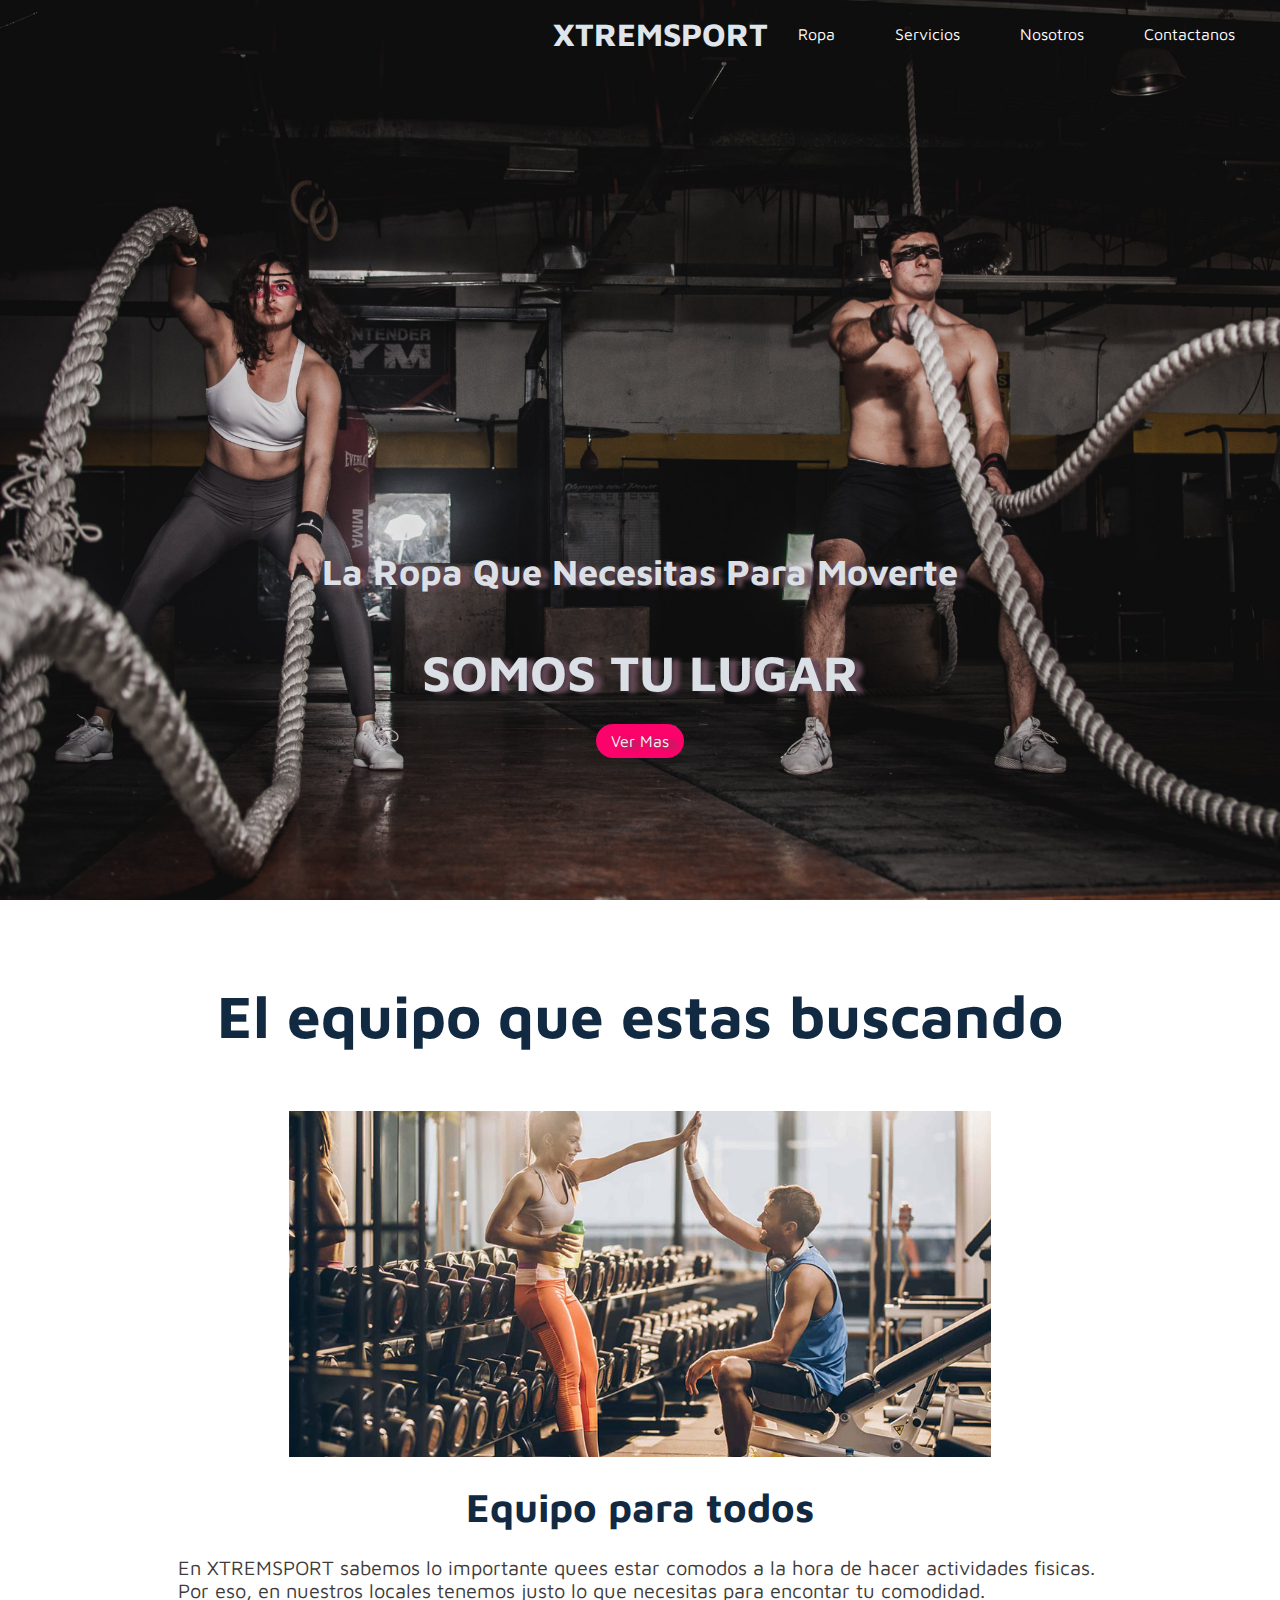
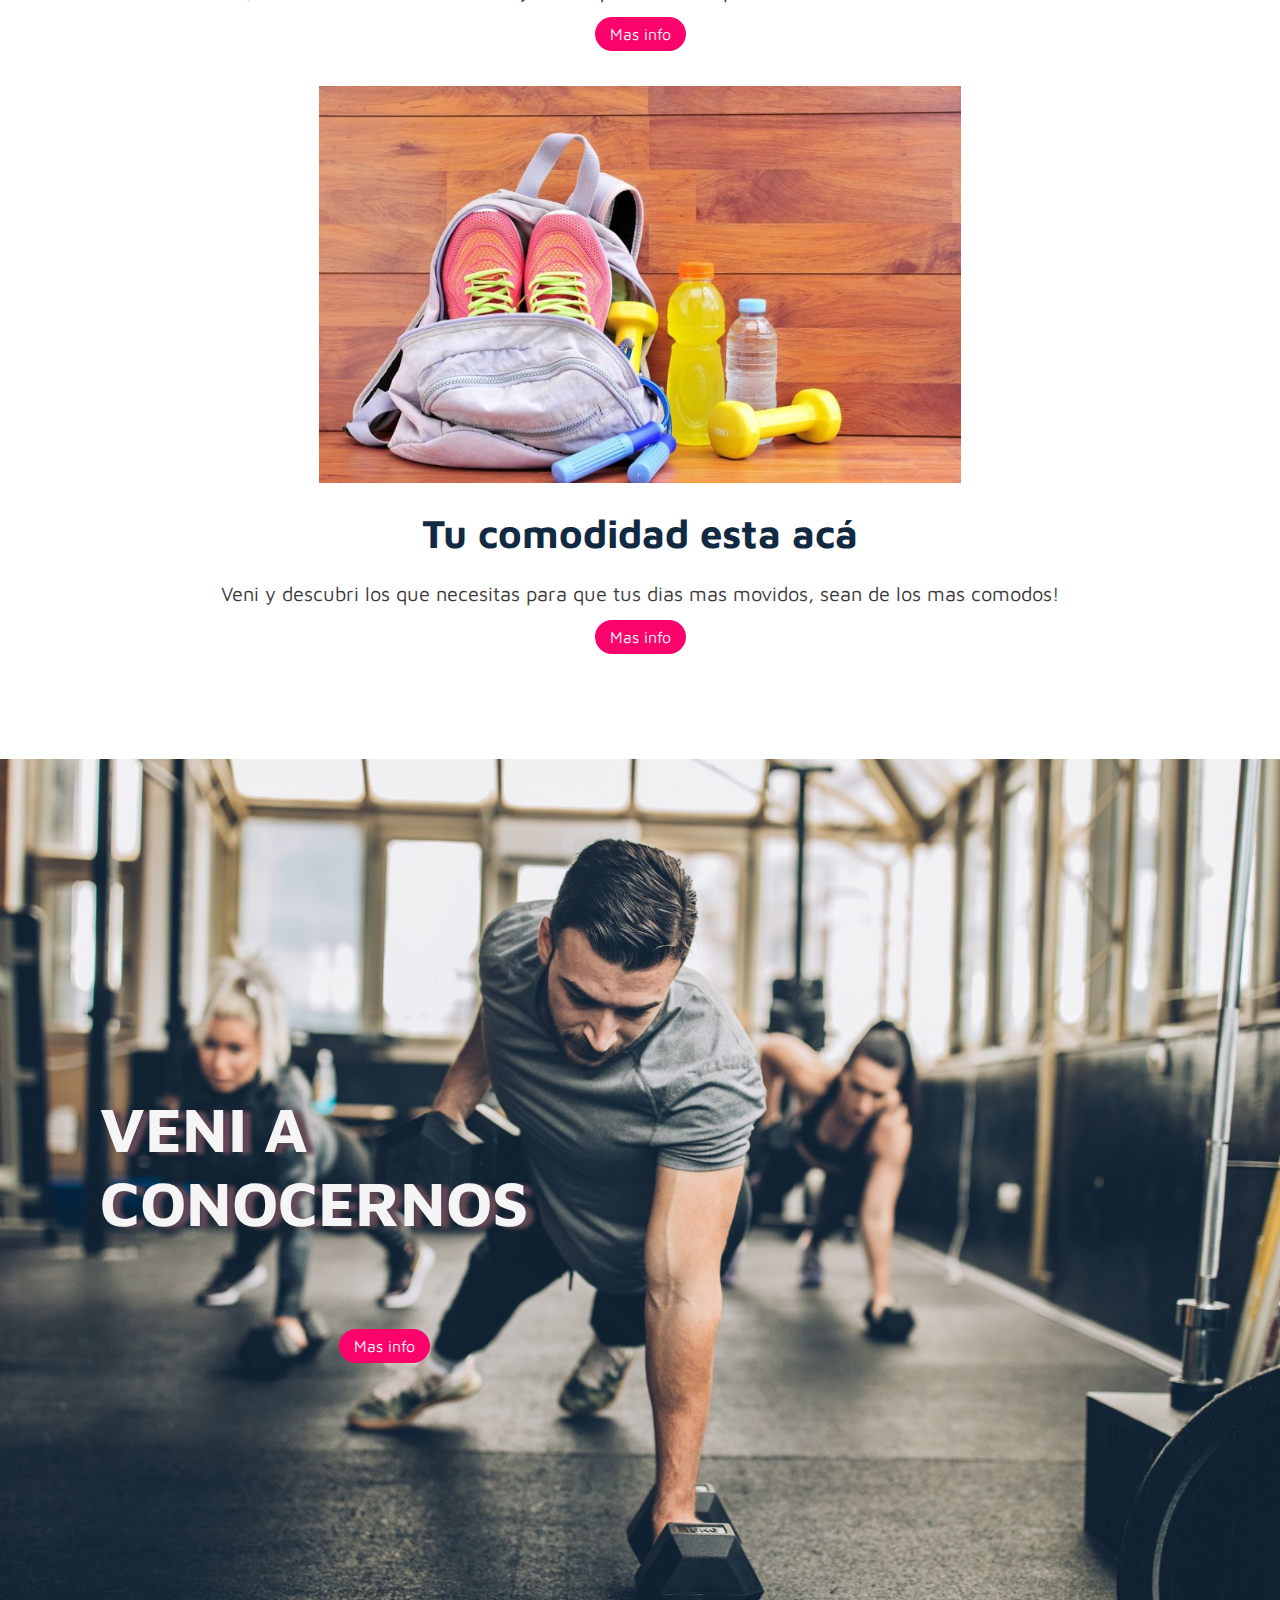
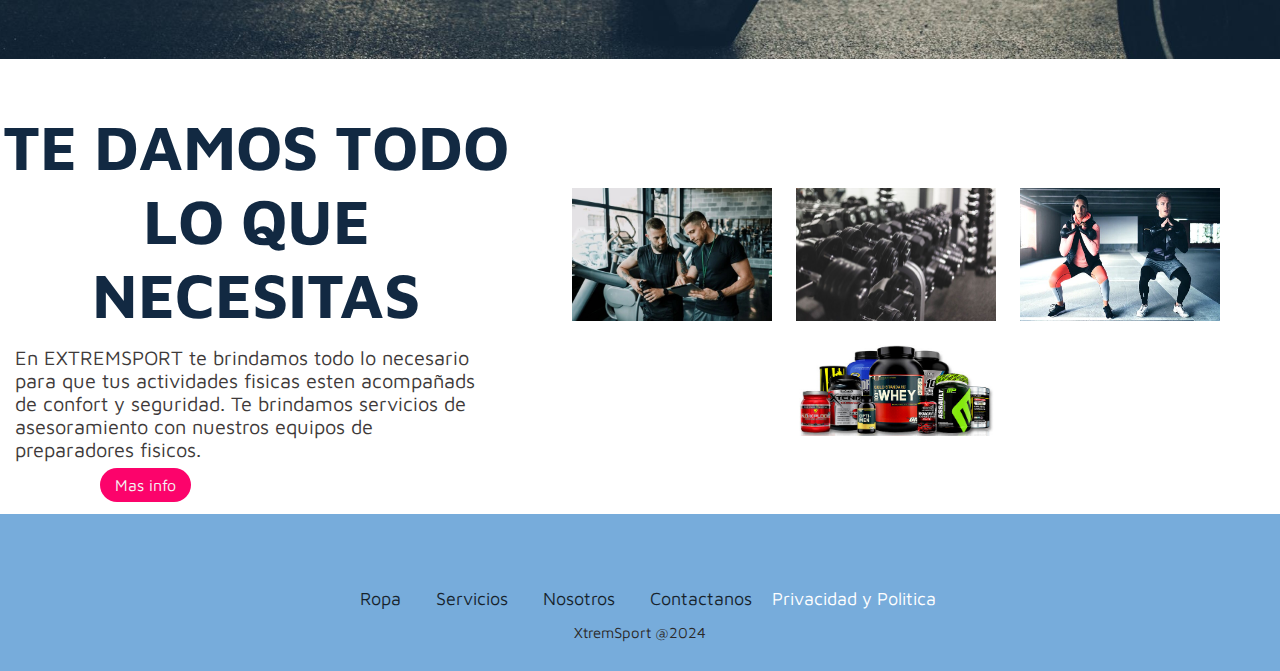
==== pages/index.html @ 61ac92df "primer commit" ====
<!DOCTYPE html>
<html lang="en">
<head>
    <meta charset="UTF-8">
    <meta name="viewport" content="width=device-width, initial-scale=1.0">
    <title>Pagina Pre-entrega</title>
    <link rel="preconnect" href="https://fonts.googleapis.com">
    <link rel="preconnect" href="https://fonts.gstatic.com" crossorigin>
    <link href="https://fonts.googleapis.com/css2?family=Bebas+Neue&family=Maven+Pro&family=Montserrat:wght@500&family=Prompt:ital@1&display=swap" rel="stylesheet">
    <link rel="stylesheet" href="https://cdnjs.cloudflare.com/ajax/libs/font-awesome/6.5.1/css/all.min.css" integrity="sha512-DTOQO9RWCH3ppGqcWaEA1BIZOC6xxalwEsw9c2QQeAIftl+Vegovlnee1c9QX4TctnWMn13TZye+giMm8e2LwA==" crossorigin="anonymous" referrerpolicy="no-referrer" />
    <link href="https://cdn.jsdelivr.net/npm/bootstrap@5.3.2/dist/css/bootstrap.min.css" rel="stylesheet" integrity="sha384-T3c6CoIi6uLrA9TneNEoa7RxnatzjcDSCmG1MXxSR1GAsXEV/Dwwykc2MPK8M2HN" crossorigin="anonymous">
    <link rel="stylesheet" href="../css/style.css">
</head>
    <body>
        <!--Navbar-->
        <nav class="navbar">
            <h1 class="logo">XTREMSPORT</h1>
            <ul class="nav-links">
                <li><a href="./ropa.html">Ropa</a></li>
                <li><a href="./servicios.html">Servicios</a></li>
                <li><a href="./nosotros.html">Nosotros</a></li>
                <li><a href="./contacto.html">Contactanos</a></li>
            </ul>
        </nav>
        <header>
            <div class="header-container">
                <h2>La Ropa Que Necesitas Para Moverte</h2>
                <h1>SOMOS TU LUGAR</h1>
                <a href="./ropa.html" class="btn">Ver Mas</a>
            </div>
        </header>

        <!--Main-->
        <main class="main">
            <div class="tittle">
                <h1>El equipo que estas buscando</h1>
            </div>
            <div class="fila">
             <div class="col">
                <img src="../img/imagen 01.jpg" alt="">
                <h4>Equipo para todos</h4>
                <p>En XTREMSPORT sabemos lo importante quees estar comodos a la hora de hacer actividades fisicas. Por eso, en nuestros locales tenemos justo lo que necesitas para encontar tu comodidad.</p>
                <a href="./ropa.html" class="btn">Mas info</a>
             </div>
             <div class="col">
                <img src="../img/imagen 02.jpg" alt="">
                <h4>Tu comodidad esta acá</h4>
                <p>Veni y descubri los que necesitas para que tus dias mas movidos, sean de los mas comodos!</p>
                <a href="./ropa.html" class="btn">Mas info</a>
            </div>      
            </div>
        </main>
        <!--fin de Main-->
        
        <!--sections-->
        <section class="section-uno">
           <div class="section-content">
            <h1>VENI A CONOCERNOS</h1>
            <a href="./nosotros.html" class="btn">Mas info</a>
           </div>
        </section>

        <section class="section-dos">
            <div class="fila">
                <div class="content-col">
                    <h1>TE DAMOS TODO LO QUE NECESITAS</h1>
                    <p>En EXTREMSPORT te brindamos todo lo necesario para que tus actividades fisicas esten acompañads de confort y seguridad. Te brindamos servicios de asesoramiento con nuestros equipos de preparadores fisicos. </p>
                    <a href="./ropa.html" class="btn">Mas info</a>
                </div>
                <div class="image-col">
                    <div class="image-galeria">
                        <img src="../img/imagen 03.jpg" alt="">
                        <img src="../img/imagen 04.jpg" alt="">
                        <img src="../img/imagen 05.jpg" alt="">
                        <img src="../img/imagen 06.jpg" alt="">
                    </div>
                </div>
            </div>
        </section>
        <!--fin de sections-->
    </body>

    <footer class="footer">
        <div class="social">
            <a href="#"><i class="fab fa-instagram"></i></a>
            <a href="#"><i class="fab fa-facebook f"></i></a>
            <a href="#"><i class="fab fa-twitter"></i></a>
            <a href="#"><i class="fab fa-tiktok"></i></a>
        </div>
        <ul class="list">
            <li><a href="./ropa.html">Ropa</a></li>
            <li><a href="./servicios.html">Servicios</a></li>
            <li><a href="./nosotros.html">Nosotros</a></li>
            <li><a href="./contacto.html">Contactanos</a></li>
            <a href="#">Privacidad y Politica</a>
            <p class="copyright">XtremSport @2024</p>
        </ul>
    </footer>
</html>
---- css/style.css ----
@import url('https://fonts.googleapis.com/css2?family=Bebas+Neue&family=Maven+Pro&family=Montserrat:wght@500&family=Prompt:ital@1&display=swap');

*{
    margin: 0;
    padding: 0;
    box-sizing: border-box;
    font-family: 'Maven Pro', sans-serif;
}

a{
    text-decoration: none;
    color: white;

}
a:hover{
    color: rgb(208, 9, 132);
    transition: 1s;
}

ul{
    list-style: none;
}

body, html{
    overflow-x: hidden;
}

/*NAVBAR*/
.navbar{
    position: absolute;
    top: 0;
    left: 0;
    display: flex;
    flex-wrap: nowrap;
    justify-content: flex-end;
    width: 100%;
    padding: 15px;
    color: rgb(223, 229, 235);
}

.nav-links{
    display: flex;
    align-items: center;
}

.nav-links li{
    margin: 0 30px;
}


header{
    width: 100%;
    height: 100vh;
    background-image: url(../img/Banner-5.jpg);
    background-position: bottom;
    background-size:cover;
    display: flex;
    align-items: flex-end;
    justify-content: center;
}

.header-container{
    margin-bottom: 150px;
    color: rgb(219, 224, 231);
    text-align: center;
    text-shadow: #624855 8px 2px 4px;
}

.header-container h2{
    font-size: 4vmin;
}

.header-container h1{
    font-size: 50px;
    margin-top: 50px;
    margin-bottom: 30px;
}

.btn{
    padding: 8px 15px;
    background: #fc036b;
    border-radius: 30px;
    color: whitesmoke;
}

.menu-btn{
    position: absolute;
    top: 30px;
    right: 30px;
    width: 40px;
    cursor: pointer;
}


/*Main*/
main{
    width: 80%;
    margin: 80px auto;
}

.main .fila{
    display: flex;
    flex-direction: column;
}

.tittle{
    text-align: center;
    font-size: 30px;
    color: rgb(18, 41, 66);
}

.fila{
    display: flex;
    flex-wrap: wrap;
    align-items: center;
    width: 100%;
    justify-content: space-around;
    margin-top: 50px;
}

.fila .col{
    display: flex;
    flex-direction: column;
    align-items: center;
    padding: 10px;
}

h4{
    font-size: 40px;
    color: rgb(18, 41, 66);
    margin: 26px auto;
}

p{
    font-size: 20px;
    color: rgb(62, 58, 58);
    padding: 0px 40px;
}

.fila .col img{
    width: 70%;
}

/*1er section*/
.section-uno{
    width: 100%;
    height: 100vh;
    background-image: url(../img/Banner-1.jpg);
    background-position: center;
    background-size: cover;
    background-repeat: no-repeat;
    display: flex;
    align-items: center;
}

.section-uno h1{
    font-size: 7vmin;
    margin: 50px;
}

.section-content{
    width: 60%;
    padding: 50px;
    left: -100px;
    color: whitesmoke;
    display: flex;
    align-items: center;
    flex-direction:column;
}

.section-uno h1{
    font-size: 7vmin;
    margin: 50px;
    text-shadow: #624855 8px 2px 4px;
}

.section-uno p{
    color: rgb(221, 221, 221);
}

.section-uno .btn{
    margin-top: 40px;
}


/*2do section*/
.content-col{
    width: 40%;
    margin-bottom: 20px;
}

.image-col{
    width: 60%;
}

.section-dos .image-galeria{
    display: flex;
    flex-wrap: wrap;
    width: 100%;
    justify-content: center;
}

.image-galeria img{
    max-width: 200px;
    margin: 12px;
}

.content-col h1{
    font-size: 7vmin;
    text-align: center;
    color: rgb(18, 41, 66);
}

.content-col p{
    padding: 0;
    margin: 15px;
}

.content-col .btn{
    margin-left: 100px;
}

/*footer*/
.footer{
    padding: 20px ;
    background-color: rgb(119, 172, 219);
}

.footer .social{
    text-align: center;
    padding-bottom: 25px;
    color: #4b4c4d;
}
.footer .social a{
    font-size: 25px;
    color: inherit;
    width: 40px;
    height: 40px;
    text-align: center;
    margin: 25px;
}

.footer .social a:hover{
    opacity: 0.9;
    color: white;
}

.footer ul{
    margin-top: 0;
    padding: 0;
    list-style: none;
    font-size: 18px;
    margin-bottom: 10px;
    text-align: center;
}

.footer ul li a{
    color: inherit;
    text-decoration: none;
    opacity: 0.8;
}

.footer ul li{
    display: inline-block;
    padding: 0 15px;
}

.footer ul li a:hover{
    opacity: 1;
}

.footer .copyright{
    margin-top: 15px;
    text-align: center;
    font-size: 15px;
    color: #2a2828;
}

/*--ropa.html--*/
.fila-card{
    display: grid;
    justify-items: center;
}

.fila-card img{
    display: flex;
    width: 60%;
    justify-content: center;
    padding: 20px;
}

.fila-card h4{
    text-align: center;
}

.section-card p{
    padding: 15px;
    text-align: center;
}

.btn{
    margin: 15px;
}

/*section ropa*/
.section-card{
    display: flex;
    margin: 100px;
    align-items: center;  
    flex-direction: column;  
}
/*fin de hoja Ropa*/

/*contacto.html*/

.container-info{
    width: 100%;
    max-width: 1100px;
    margin: auto;
    display: grid;
    grid-template-columns: repeat(2,1fr);
    gap: 50px;
    margin-top: 100px;
    text-align: center;
    /*background-color: #484872;*/
}

.container-info h2{
    margin-bottom: 15px;
    font-size: 35px;
}

.container-info p{
    font-size: 17px;
    margin-bottom: 30px;
    color:black;
}

.container-info a{
    display: flex;
    justify-content: center;
    align-items: center;
    color: black;
    font-weight: 600;
    
}

.container-info a i{
margin-right: 10px;
}

.container-info form .campo, textarea{
    width: 100%;
    padding: 15px 10px;
    font-size: 15px;
    border: 1px solid #212020;
    margin-bottom: 20px;
    border-radius: 5px;
    outline: 0px;
}

.mapa iframe{
    width:100%;
    height:100%;
    padding-top: 15px;
    padding-bottom: 15px;
}
/*Fin de hoja de contacto*/


/*--servicios.html--*/

.section-de-cards{
    background-image: url(../img/banner-3.jpg);
    background-size:auto;
    margin: 50px 10px;
}

.titulo{
    text-align: center;
    padding-top: 50px;
    font-size: 45px;
}

.servicios{
    margin: 15%;
    display: flex;
    justify-content: space-between;
    align-items: center;
    margin: 70px; 
    text-align: center;
}

.card{
    width: 100%;
    display: flex;
    justify-content: space-between;
    align-items: center;
    flex-direction: column;
    margin:20px;
    padding-bottom:25px;
    border-radius: 10px;
    cursor: pointer;
    opacity: 0.8;
}

.card .icon{
    font-size: 35px;
    margin-bottom: 10px;
}

.card h2{
    font-size: 25px;
    margin-bottom: 20px;
}

.card p{
    font-size: 18px;
    margin-bottom: 30px;
    color: #000000;
}
/*Fin de hoja conocenos*/

/*Media Querys*/

@media only screen and (max-width:650px) {
    
    .navbar{
        padding: 0;
    }
    .logo{
        position: absolute;
        top: 20px;
        left: 35%;
    }
    .nav-links{
        flex-direction: column;
        width: 100%;
        height: 100vh;
        justify-content: center;
        background: #484872;
        border-radius: 0 0 120px 0;
    }

    .nav-links li{
        margin: 30px auto;
    }

    /*main*/
    .row{
        flex-direction: column;
    }

    .row .col{
        margin: 20px auto;
    }

    .col img{
        max-width: 90%;
    }

    /*section*/
    .explore-content{
        width: 100%;
    }

    .tours .col{
        width: 100%;
    }

    .image-galery{
        justify-content: center;
        align-items: center;
    }

    .image-galery img{
        width: 100%;
    }

    .footer{
        padding: 15px;
    }

      /*Hoja de Ropa*/

      .section-card{
        flex-direction: column;
      }

      /*Hoja de contacto*/

      /*Hoja de servicios*/
      .servicios{
        display: flex;
        flex-direction: column;
      }

  }
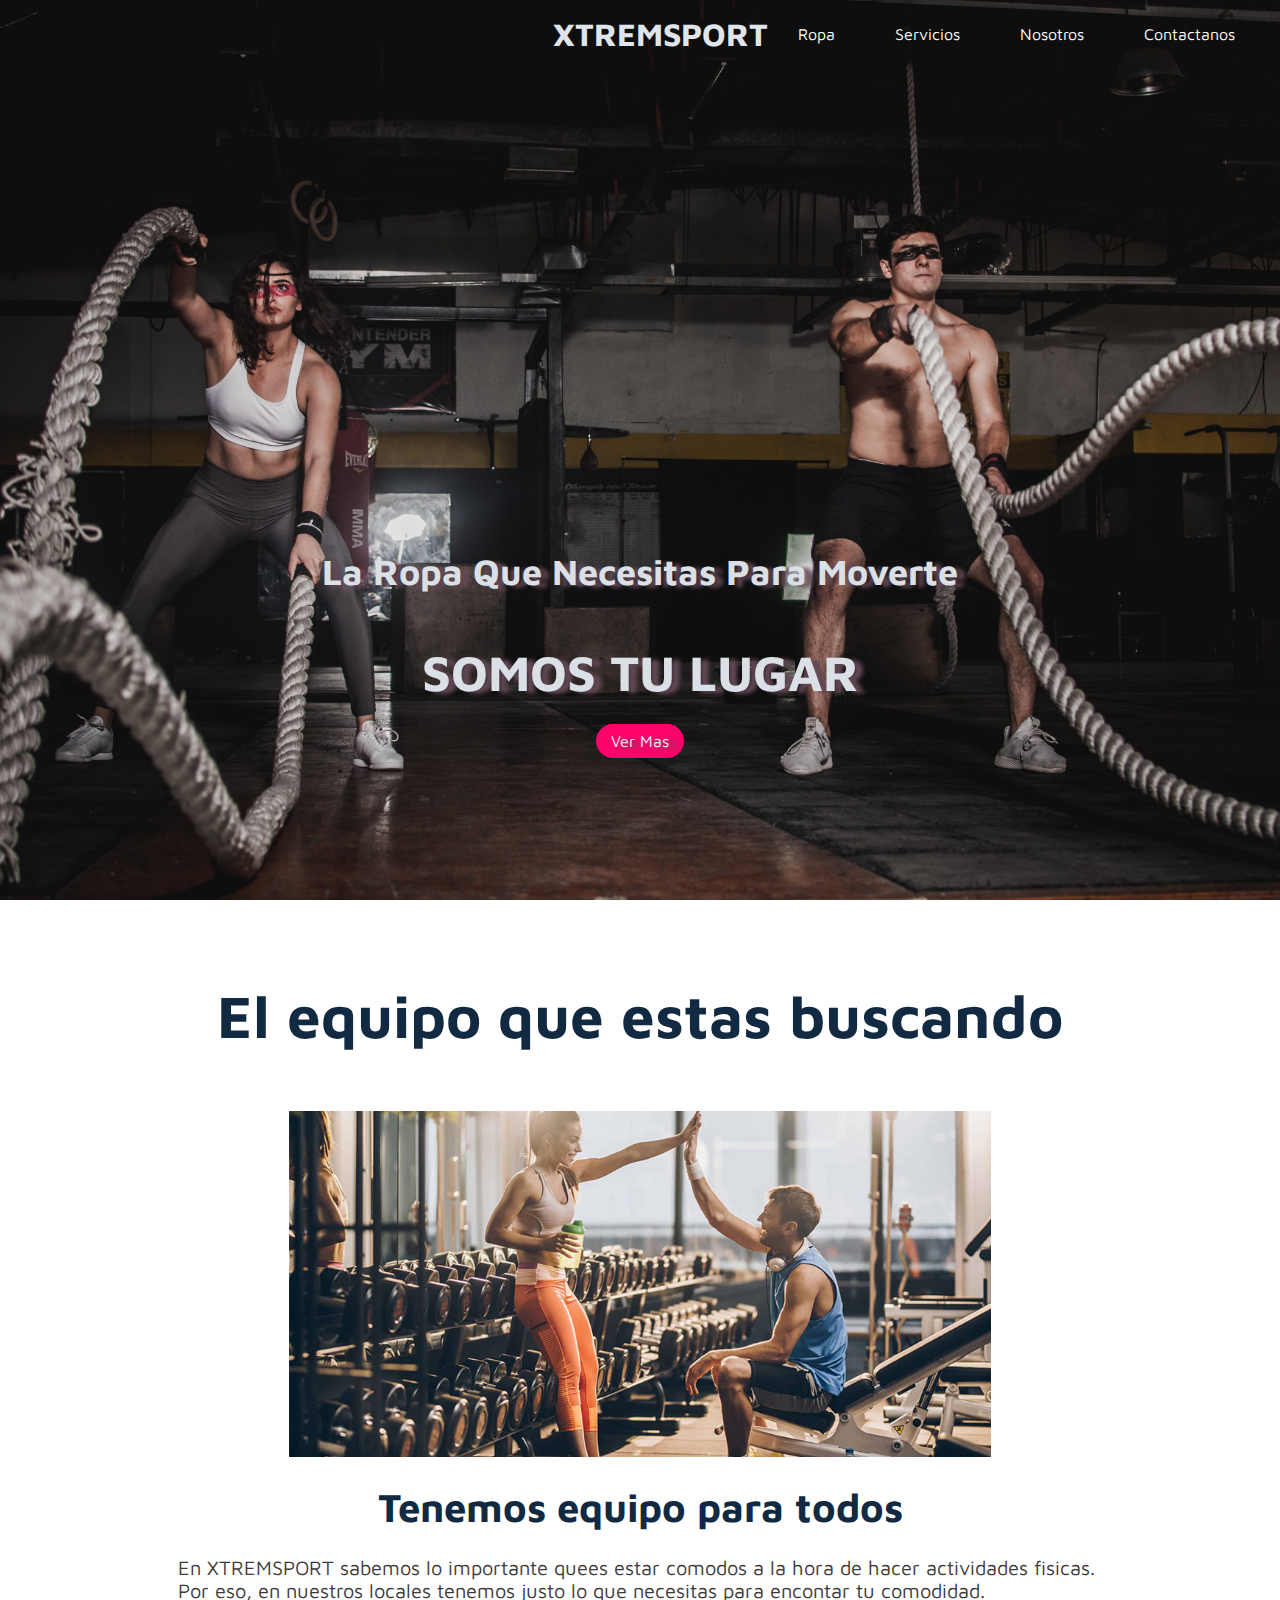
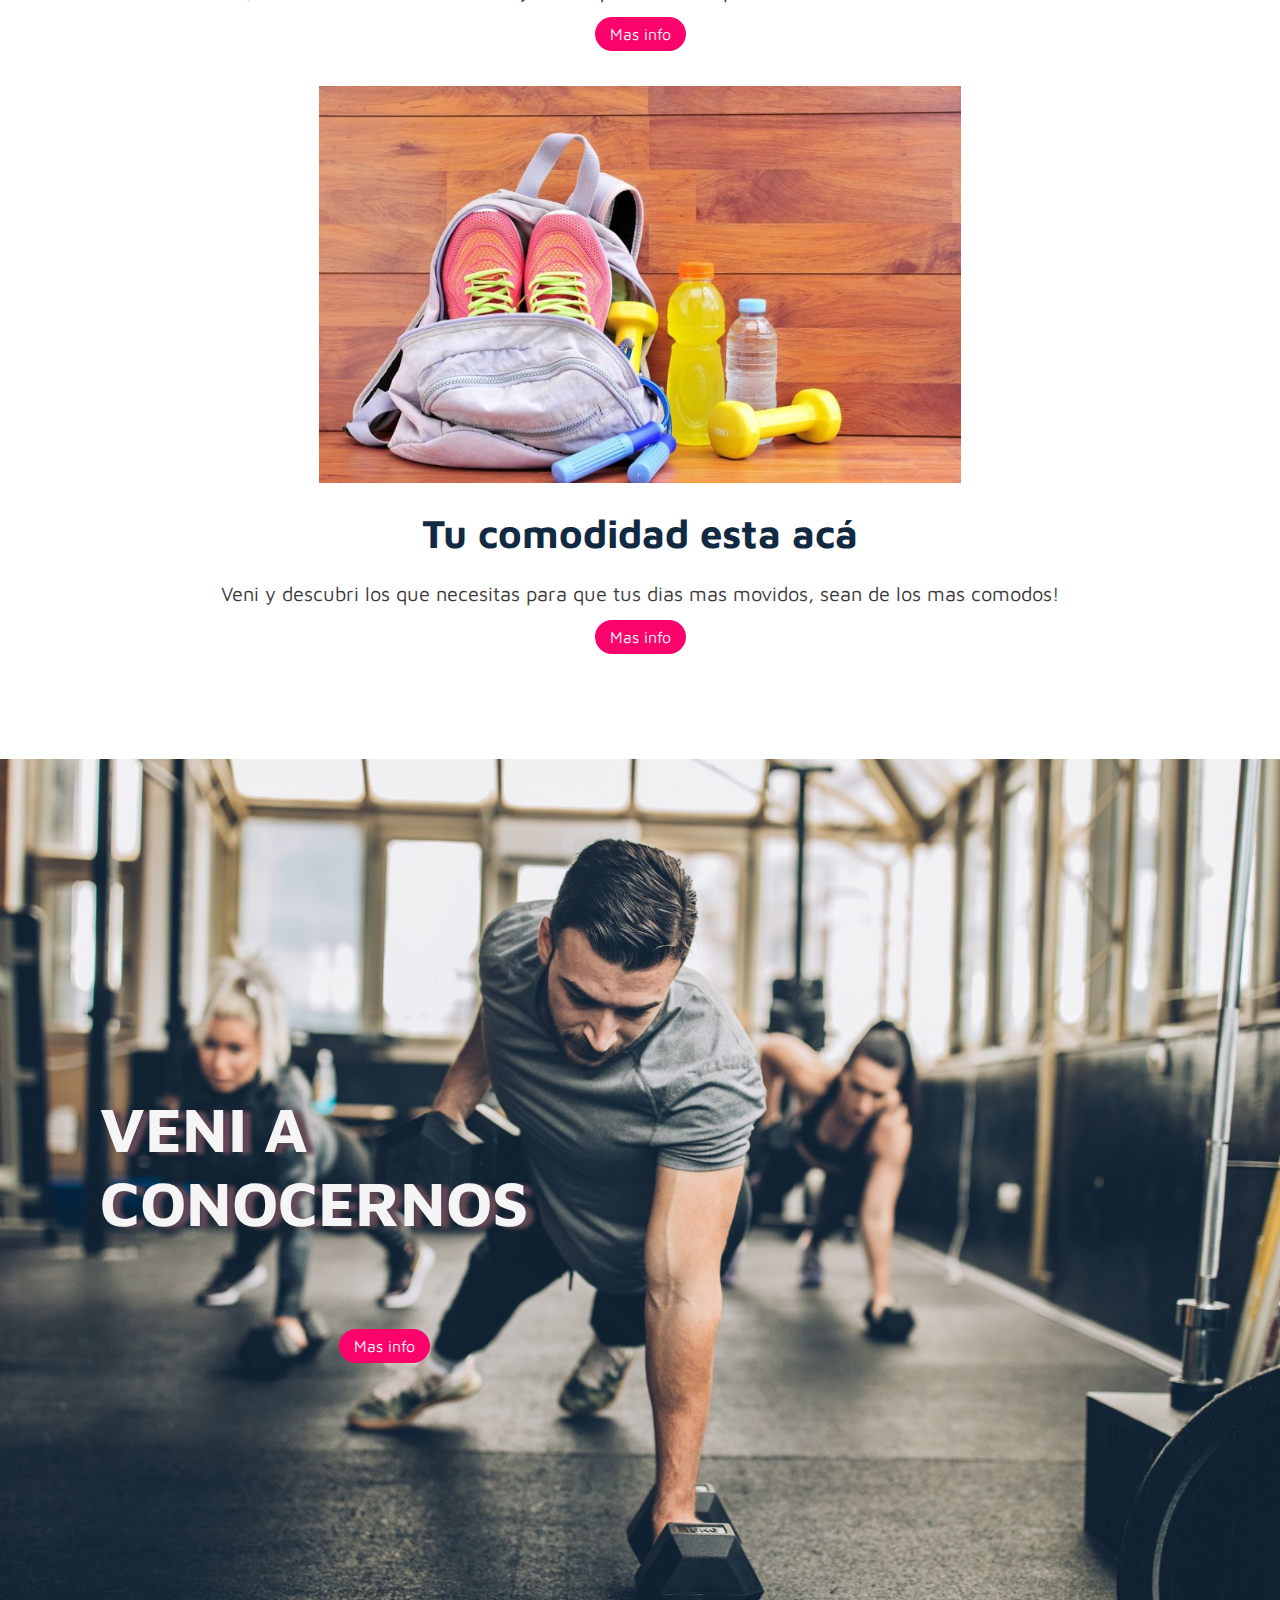
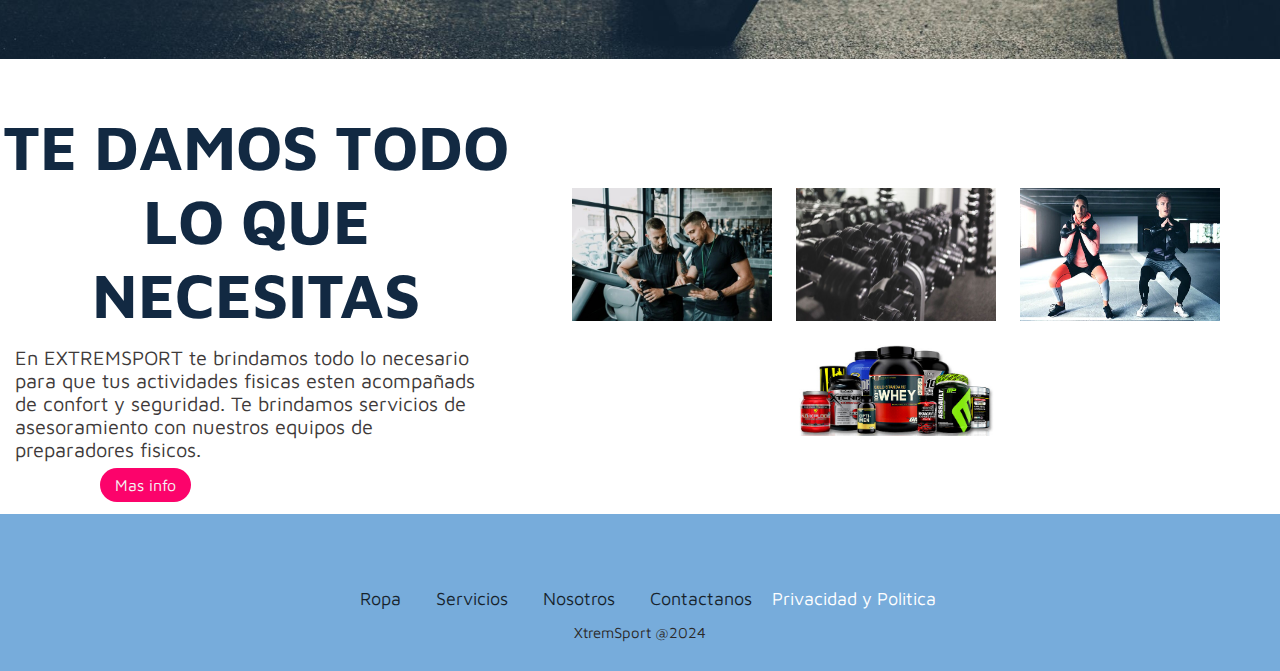
==== commit 8d9bfdfa: "cambios de h4 en el main" ====
--- a/pages/index.html
+++ b/pages/index.html
@@ -38,7 +38,7 @@
             <div class="fila">
              <div class="col">
                 <img src="../img/imagen 01.jpg" alt="">
-                <h4>Equipo para todos</h4>
+                <h4>Tenemos equipo para todos</h4>
                 <p>En XTREMSPORT sabemos lo importante quees estar comodos a la hora de hacer actividades fisicas. Por eso, en nuestros locales tenemos justo lo que necesitas para encontar tu comodidad.</p>
                 <a href="./ropa.html" class="btn">Mas info</a>
              </div>
